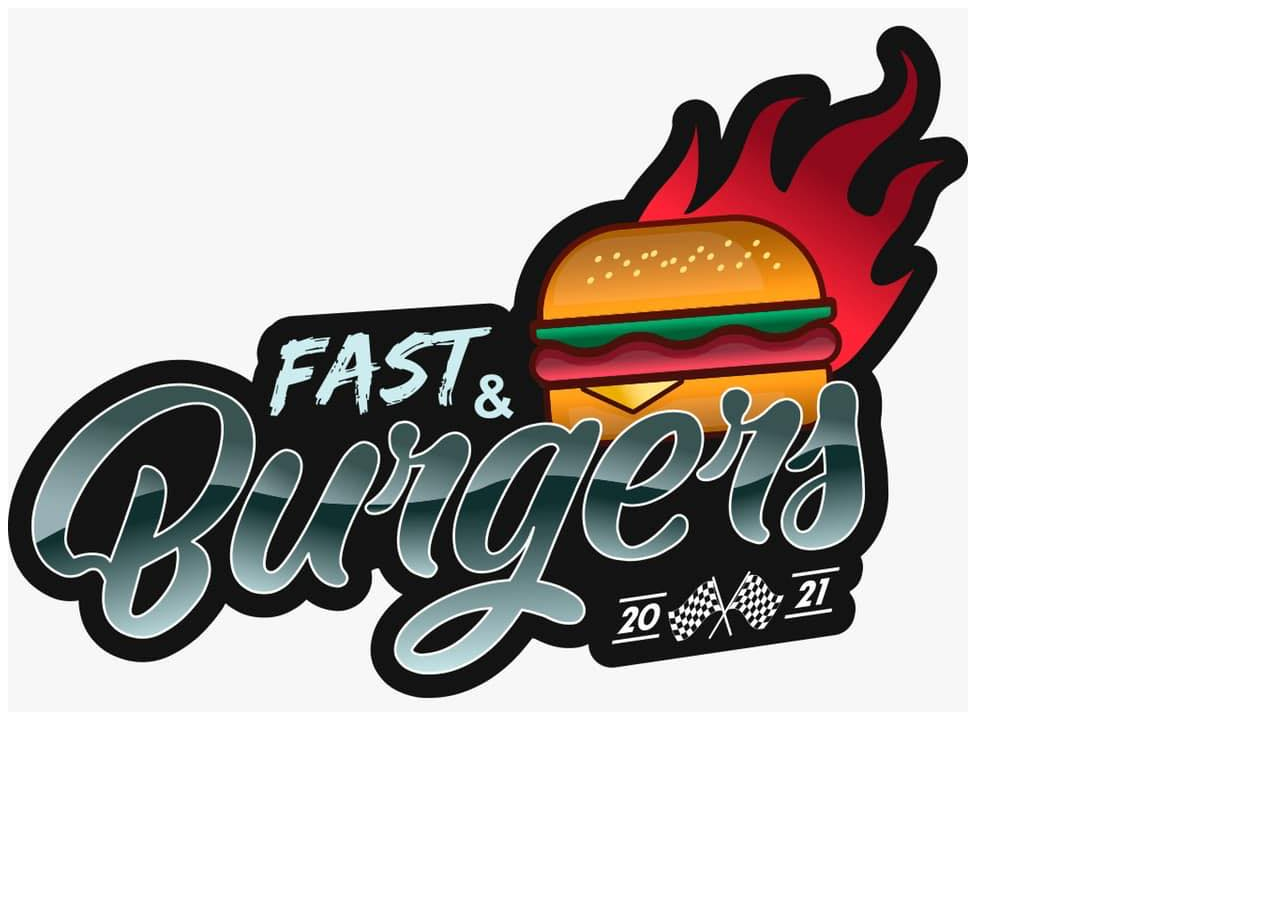
==== index.html @ 863357c5 "Primer comentario" ====
<!DOCTYPE html>
<html lang="es">
<head>
    <meta charset="UTF-8">
    <meta http-equiv="X-UA-Compatible" content="IE=edge">
    <meta name="viewport" content="width=device-width, initial-scale=1.0">
    <title>Menu Fast&Burgers</title>
</head>
<body>
    <main>
        <header>
            <img src="image/fb-logo.jpg" alt="">
        </header>

    </main>
</body>
</html>
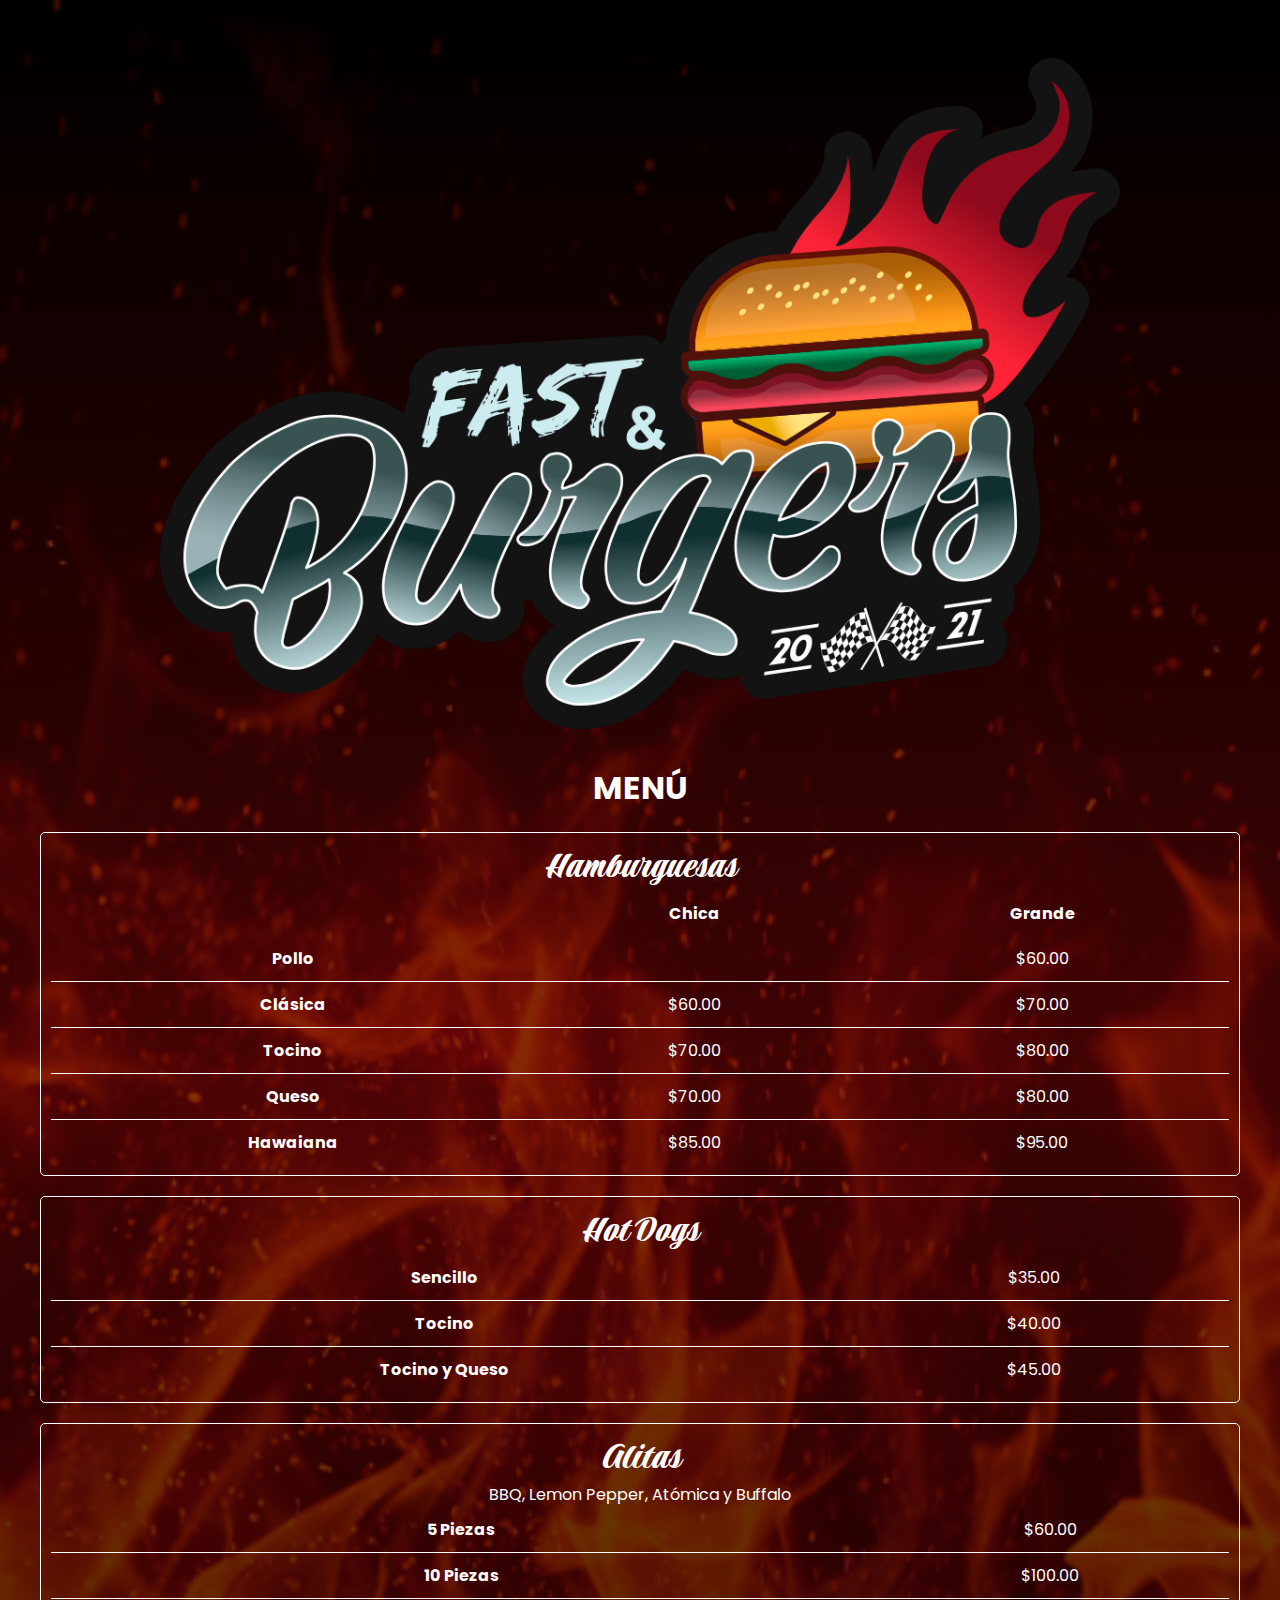
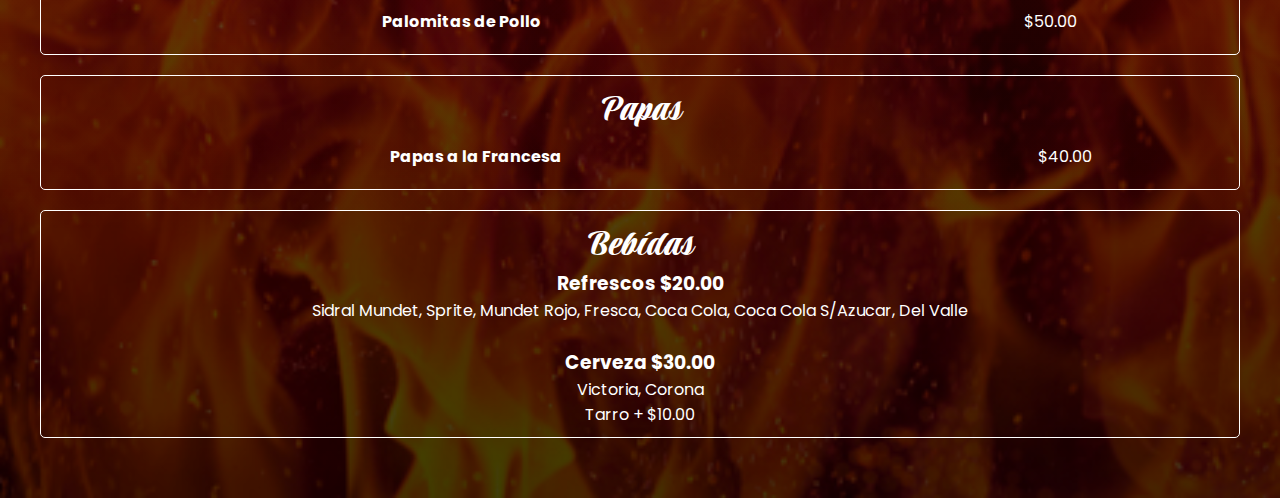
==== commit 0100fa99: "Menu QR V1" ====
--- a/index.html
+++ b/index.html
@@ -4,14 +4,117 @@
     <meta charset="UTF-8">
     <meta http-equiv="X-UA-Compatible" content="IE=edge">
     <meta name="viewport" content="width=device-width, initial-scale=1.0">
+    <link rel="stylesheet" href="style/style.css">
     <title>Menu Fast&Burgers</title>
 </head>
 <body>
     <main>
-        <header>
-            <img src="image/fb-logo.jpg" alt="">
-        </header>
+        <div class="logo">
+            <img src="image/logo-fast-burgers.png" alt="">
+        </div>
+        <h1 class="menu">MENÚ</h1>
+        <div class="marco">
+            <h2 class="titulo">Hamburguesas</h2>
+            <table>
+                <tbody>
+                    <tr>
+                        <td></td>
+                        <td class="negrita">Chica</td>
+                        <td class="negrita">Grande</td>
+                    </tr>
+                    <tr class="linea">
+                        <td class="negrita">Pollo</td>
+                        <td></td>
+                        <td>$60.00</td>
+                    </tr>
+                    <tr class="linea">
+                        <td class="negrita">Clásica</td>
+                        <td>$60.00</td>
+                        <td>$70.00</td>
+                    </tr>
+                    <tr class="linea">
+                        <td class="negrita">Tocino</td>
+                        <td>$70.00</td>
+                        <td>$80.00</td>
+                    </tr>
+                    <tr class="linea">
+                        <td class="negrita">Queso</td>
+                        <td>$70.00</td>
+                        <td>$80.00</td>
+                    </tr>
+                    <tr>
+                        <td class="negrita">Hawaiana</td>
+                        <td>$85.00</td>
+                        <td>$95.00</td>
+                    </tr>
+                </tbody>
+                
+            </table>
+        </div>
 
+        <div class="marco">
+            <h2 class="titulo">Hot Dogs</h2>
+            <table>
+                <tbody>
+                    <tr class="linea">
+                        <td class="negrita">Sencillo</td>
+                        <td>$35.00</td>
+                    </tr>
+                    <tr class="linea">
+                        <td class="negrita">Tocino</td>
+                        <td>$40.00</td>
+                    </tr>
+                    <tr>
+                        <td class="negrita">Tocino y Queso</td>
+                        <td>$45.00</td>
+                    </tr>
+                </tbody>
+            </table>
+        </div>
+
+        <div class="marco">
+            <h2 class="titulo">Alitas</h2>
+            <p>BBQ, Lemon Pepper, Atómica y Buffalo</p>
+            <table>
+                <tbody>
+                    <tr class="linea">
+                        <td class="negrita">5 Piezas</td>
+                        <td>$60.00</td>
+                    </tr>
+                    <tr class="linea">
+                        <td class="negrita">10 Piezas</td>
+                        <td>$100.00</td>
+                    </tr>
+                    <tr>
+                        <td class="negrita">Palomitas de Pollo</td>
+                        <td>$50.00</td>
+                    </tr>
+                </tbody>
+            </table>
+        </div>
+
+        <div class="marco">
+            <h2 class="titulo">Papas</h2>
+            <table>
+                <tbody>
+                    <tr>
+                        <td class="negrita">Papas a la Francesa</td>
+                        <td>$40.00</td>
+                    </tr>
+                </tbody>
+            </table>
+        </div>
+
+        <div class="marco">
+            <h2 class="titulo">Bebídas</h2>
+            <h3>Refrescos $20.00</h3>
+            <p>Sidral Mundet, Sprite, Mundet Rojo, Fresca, Coca Cola, Coca Cola S/Azucar, Del Valle</p>
+            <br>
+            <h3>Cerveza $30.00</h3>
+            <p>Victoria, Corona</p>
+            <p>Tarro + $10.00</p>
+        </div>
+        
     </main>
 </body>
 </html>--- a/style/style.css
+++ b/style/style.css
@@ -0,0 +1,83 @@
+@import url("https://fonts.googleapis.com/css2?family=Praise&display=swap");
+@import url("https://fonts.googleapis.com/css2?family=Poppins:ital,wght@0,100;0,200;0,300;0,400;0,500;0,600;0,700;0,800;0,900;1,100;1,200;1,300;1,400;1,500;1,600;1,700;1,800;1,900&display=swap");
+* {
+  margin: 0;
+  padding: 0;
+  font-family: "Poppins", sans-serif;
+  color: white;
+}
+
+body {
+  background: black;
+  background: -webkit-gradient(linear, left top, left bottom, from(black), color-stop(50%, #520404), to(black));
+  background: linear-gradient(180deg, black 0%, #520404 50%, black 100%);
+}
+
+main {
+  padding: 40px;
+  -webkit-box-sizing: content-box;
+          box-sizing: content-box;
+  text-align: center;
+  background: url("../image/fuego.png");
+  background-blend-mode: screen;
+  background-repeat: no-repeat;
+  background-position: bottom;
+  background-size: cover;
+}
+
+main .logo {
+  width: 80%;
+  margin: 0 auto;
+  text-align: center;
+  -webkit-box-sizing: content-box;
+          box-sizing: content-box;
+  text-align: center;
+  display: -webkit-box;
+  display: -ms-flexbox;
+  display: flex;
+  -webkit-box-pack: center;
+      -ms-flex-pack: center;
+          justify-content: center;
+}
+
+main .logo img {
+  width: 100%;
+  -o-object-fit: contain;
+     object-fit: contain;
+}
+
+main .menu {
+  margin: 20px 0;
+}
+
+main .marco {
+  border: 1px solid white;
+  border-radius: 5px;
+  padding: 10px;
+  margin: 20px 0;
+}
+
+main .marco .titulo {
+  font-family: "Praise", cursive;
+  font-size: 2.5em;
+  font-weight: normal;
+}
+
+main .marco table {
+  width: 100%;
+  border-collapse: collapse;
+  border-spacing: 20px;
+}
+
+main .marco table tbody tr td {
+  padding: 10px;
+}
+
+main .marco table tbody .negrita {
+  font-weight: bold;
+}
+
+main .marco table tbody .linea {
+  border-bottom: 1px solid white;
+}
+/*# sourceMappingURL=style.css.map */